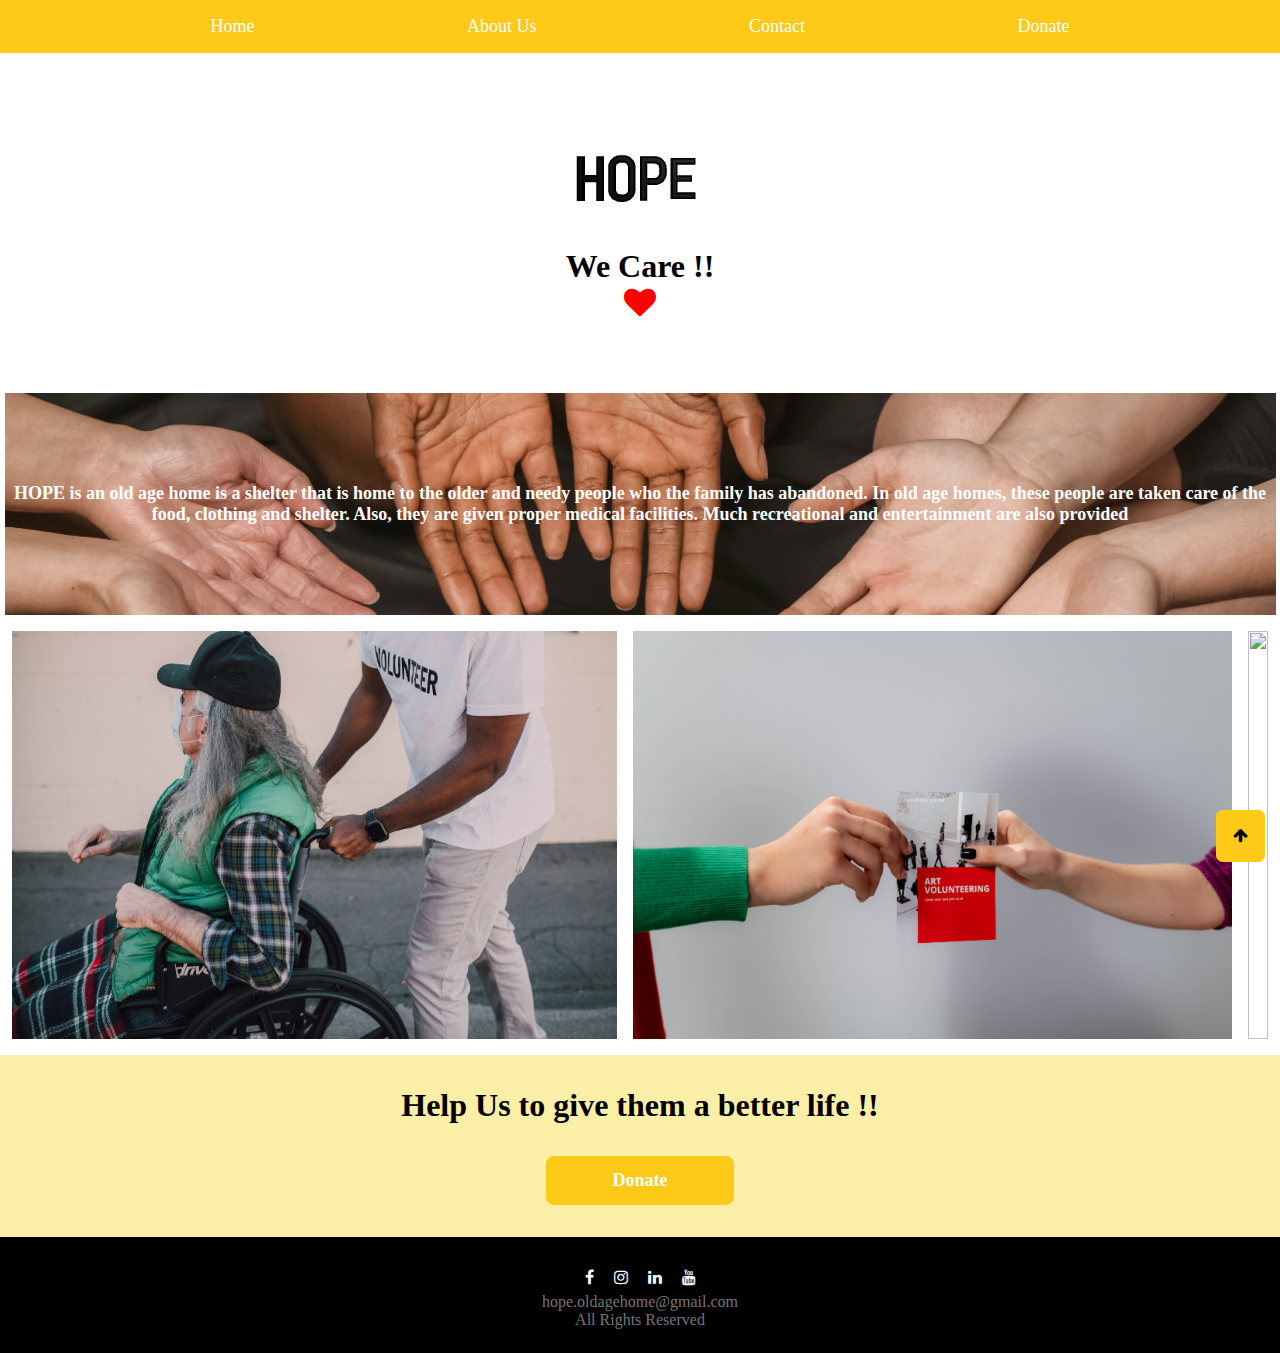
==== index.html @ 0c476066 "files pushed" ====
<!DOCTYPE html>
<html lang="en">
  <head>
    <meta charset="UTF-8" />
    <meta http-equiv="X-UA-Compatible" content="IE=edge" />
    <meta name="viewport" content="width=device-width, initial-scale=1.0" />
    <link rel="stylesheet" href="styles.css" />
    <link rel="shortcut icon" href="images/favicon.ico" type="image/x-icon" />
    <link
      rel="stylesheet"
      href="https://cdnjs.cloudflare.com/ajax/libs/font-awesome/4.7.0/css/font-awesome.min.css"
    />
    <title>HOPE || Old Age Home</title>
  </head>
  <body>
    <section id="navbar">
      <nav>
        <ul>
          <li><a href="#home">Home</a></li>
          <li><a href="#about">About Us </a></li>
          <li><a href="#contact">Contact</a></li>
          <li><a href="#donate">Donate</a></li>
        </ul>
      </nav>
    </section>
    <section id="home">
      <div style="padding: 7em 3em 3em 3em; align-items: center">
        <h1><img src="images/3D Text-1.1s-279px.gif" alt="" /></h1>
        <h1>
          We Care !! <br /><i
            class="fa fa-heart fa-beat"
            style="font-size: 2em px; color: red"
          ></i>
        </h1>
      </div>
    </section>
    <section id="about">
      <p style="padding: 5em 0em" id="abt_content">
        HOPE is an old age home is a shelter that is home to the older and needy
        people who the family has abandoned. In old age homes, these people are
        taken care of the food, clothing and shelter. Also, they are given
        proper medical facilities. Much recreational and entertainment are also
        provided
      </p>
    </section>
    <section class="images">
      <div>
        <img
          src="images/pexels-rodnae-productions-6646975.jpg"
          alt=""
          height="100%"
          width="100%"
        />
      </div>
      <div>
        <img
          src="images/pexels-cottonbro-6565754.jpg"
          alt=""
          height="100%"
          width="100%"
        />
      </div>
      <div>
        <img
          src="images/pexels-rodnae-productions-6647060.jpg"
          alt=""
          height="100%"
          width="100%"
        />
      </div>
    </section>
    <section id="donate">
        <h1>Help Us to give them a better life !!</h1>
      <div class="donate_btn">
        <a href="">Donate</a>
      </div>
    </section>
    <div>
      <a href="#home" id="return-to-top"
        ><i class="fa fa-arrow-up white"></i
      ></a>
    </div>
    <footer id="contact">
        <i class="fa fa-facebook icons"></i>
        <i class="fa fa-instagram icons"></i>
        <i class="fa fa-linkedin icons"></i>
        <i class="fa fa-youtube icons"></i>
        <p>hope.oldagehome@gmail.com<p>
        <p>All Rights Reserved<p>
    </footer>
  </body>
</html>
---- styles.css ----
* {
  margin: 0;
  padding: 0;
  text-align: center;
}
#navbar {
  width: 100%;
  position: fixed;
  background-color: rgb(255, 201, 23);
  z-index: 1;
}
nav ul {
  display: flex;
  flex-direction: row;
  list-style: none;
  justify-content: space-evenly;
  padding: 1em;
}
nav ul li a {
  text-decoration: none;
  font-size: large;
  margin: 1em;
  color: white;
}
nav ul li a:hover,
:active {
  color: black;
}
#donate {
  margin-top: 0.5em;
  padding: 2em;
  align-items: center;
  background-color: #f8dd4e80;
}
#donate h1 {
  margin-bottom: 1em;
}
#donate .donate_btn {
  width: 10em;
  margin: auto;
  background-color: rgb(255, 201, 23);
  padding: 0.75em;
  border-radius: 0.5em;
  border: 2px solid rgb(255, 201, 23);
}
.donate_btn a {
  color: rgb(255, 255, 255);
  text-decoration: none;
  background-color: inherit;
  font-size: large;
  font-weight: 700;
  padding: 0;
  cursor: pointer;
}
#about {
  padding: 0.25em;
  margin-top: 1em;
  font-size: large;
  font-weight: 600;
}
.images {
  display: flex;
  flex-direction: row;
  margin: 0.25em;
}
.images div {
  margin: 0.5em;
}
#abt_content {
  background: url(images/pexels-kindel-media-7298844.jpg) no-repeat;
  background-position: center;
  background-size: cover;
  color: white;
  opacity: 0.95;
  z-index: 0;
}
#contact {
  margin-top: 0em;
  background: black;
  height: 10%;
  padding: 1.5em;
  color: rgba(133, 130, 130, 0.911);
  font-weight: 200;
}
.icons{
  font-size: medium;
  margin: 0.5em;
  color:white;
}
#return-to-top {
  margin-top: 0em;
  left: 95%;
  position: fixed;
  z-index: 1;
  top: 90%;
  border: 1px solid rgb(255, 201, 23);
  padding: 1em;
  border-radius: 0.4em;
  background: rgb(255, 201, 23);
  color: black;
}
/* Media Querries */
@media screen and (max-width: 600px) {
  .images {
    flex-direction: column;
  }
  nav ul li a {
    font-size: small;
  }
  #return-to-top{
    left:85%;
    padding: 0.75em;
  }
}
/* Animations */
.fa-beat {
  animation: fa-beat 5s ease infinite;
}
@keyframes fa-beat {
  0% {
    transform: scale(1);
  }
  5% {
    transform: scale(1.25);
  }
  20% {
    transform: scale(1);
  }
  30% {
    transform: scale(1);
  }
  35% {
    transform: scale(1.25);
  }
  50% {
    transform: scale(1);
  }
  55% {
    transform: scale(1.25);
  }
  70% {
    transform: scale(1);
  }
}
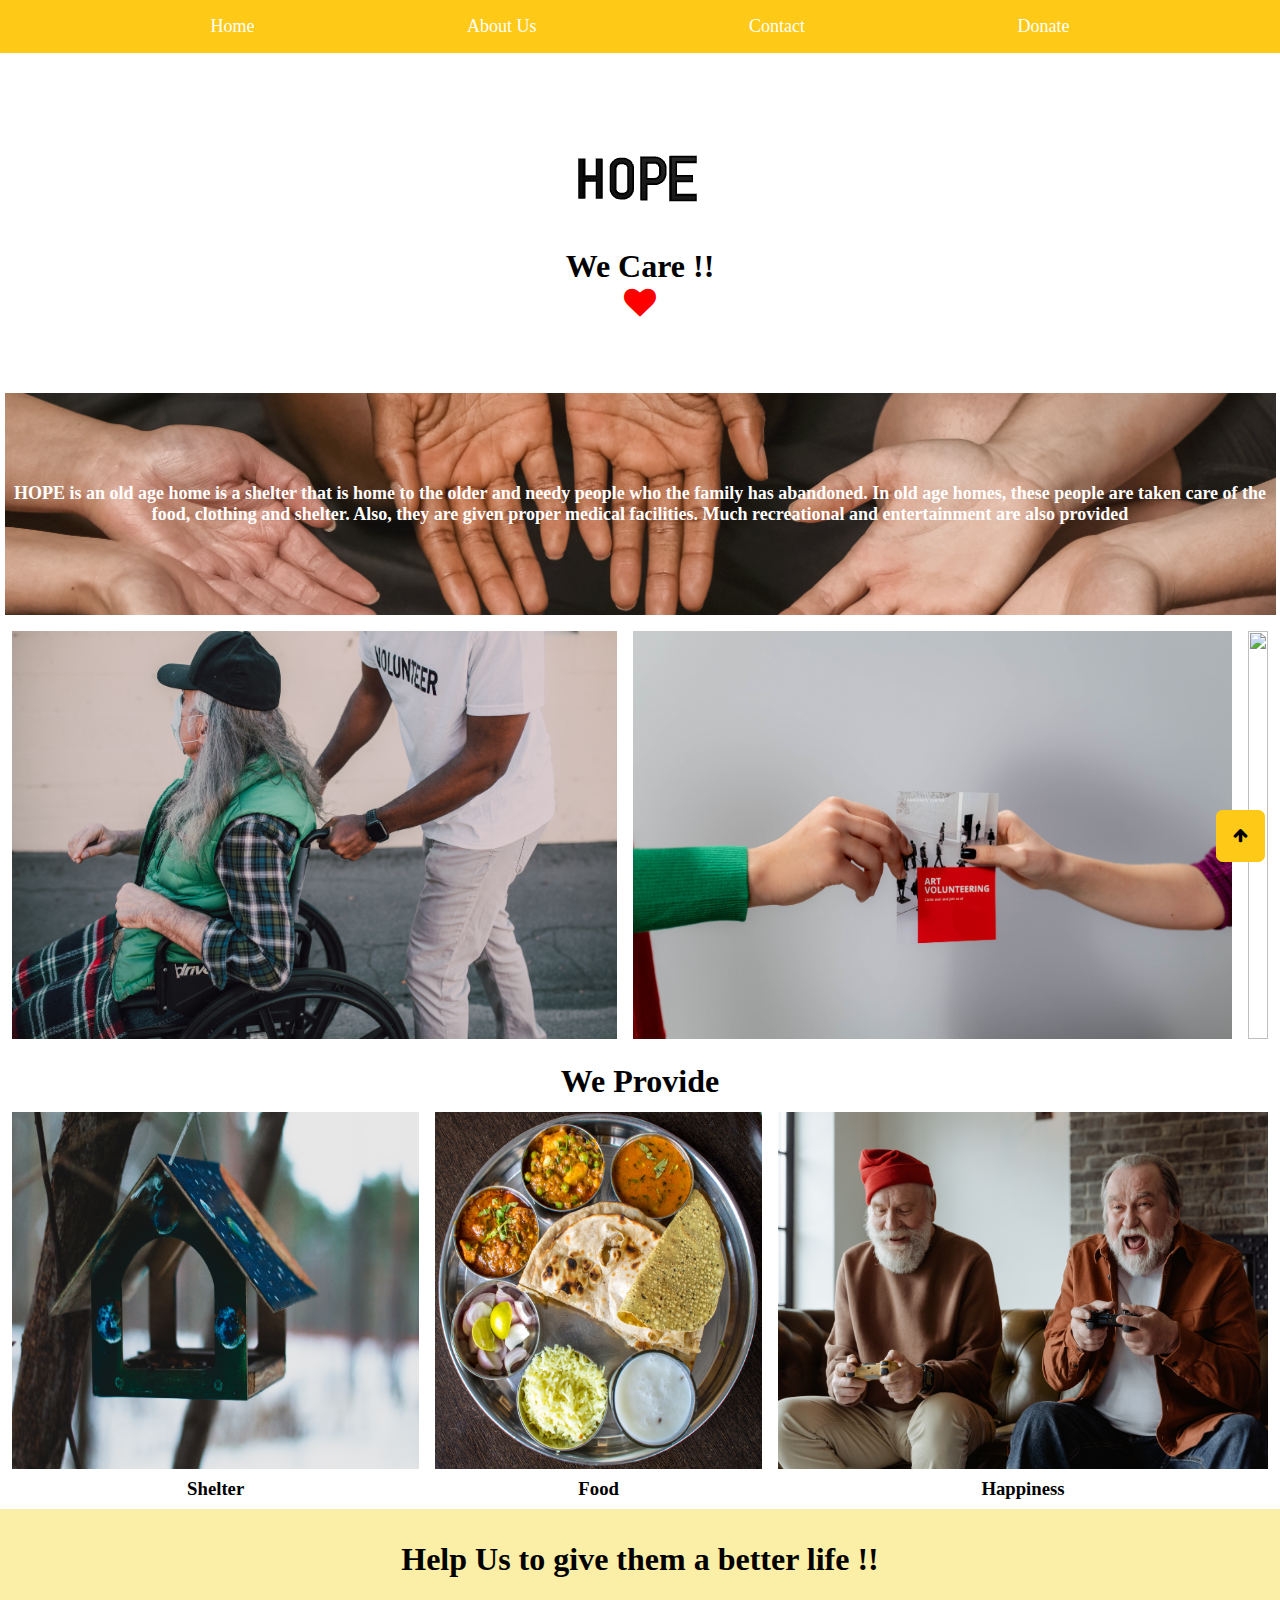
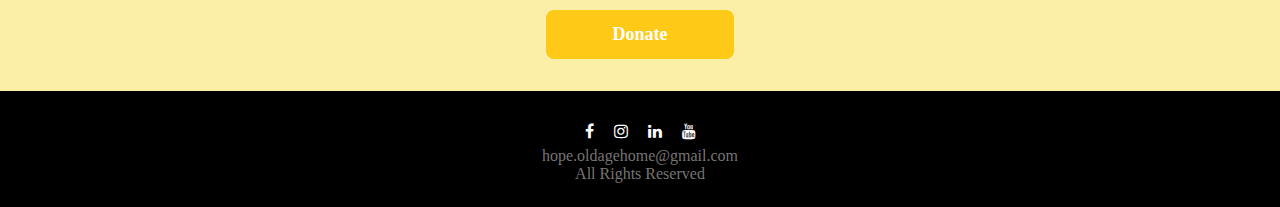
==== commit c6ce1a5a: "Activities section added" ====
--- a/index.html
+++ b/index.html
@@ -69,24 +69,44 @@
         />
       </div>
     </section>
+    <section id="activity">
+      <h1 style="font-size: xx-large;">We Provide</h1>
+      <div class="images">
+        <div>
+          <img src="images/shleter.jpg" alt="" height="100%" width="100%" />
+          <h3 style="margin-top: 0.25em;">Shelter</h3>
+        </div>
+        <div>
+          <img src="images/food.jpg" alt="" height="100%" width="100%" />
+          <h3 style="margin-top: 0.25em;">Food</h3>
+        </div>
+        <div>
+          <img src="images/entertainment.jpg" alt="" height="100%" width="100%" />
+          <h3 style="margin-top: 0.25em;">Happiness</h3>
+        </div>
+      </div>
+    </section>
     <section id="donate">
-        <h1>Help Us to give them a better life !!</h1>
+      <h1>Help Us to give them a better life !!</h1>
       <div class="donate_btn">
         <a href="">Donate</a>
       </div>
     </section>
+
     <div>
       <a href="#home" id="return-to-top"
         ><i class="fa fa-arrow-up white"></i
       ></a>
     </div>
     <footer id="contact">
-        <i class="fa fa-facebook icons"></i>
-        <i class="fa fa-instagram icons"></i>
-        <i class="fa fa-linkedin icons"></i>
-        <i class="fa fa-youtube icons"></i>
-        <p>hope.oldagehome@gmail.com<p>
-        <p>All Rights Reserved<p>
+      <i class="fa fa-facebook icons"></i>
+      <i class="fa fa-instagram icons"></i>
+      <i class="fa fa-linkedin icons"></i>
+      <i class="fa fa-youtube icons"></i>
+      <p>hope.oldagehome@gmail.com</p>
+      <p></p>
+      <p>All Rights Reserved</p>
+      <p></p>
     </footer>
   </body>
 </html>
--- a/styles.css
+++ b/styles.css
@@ -74,6 +74,11 @@
   opacity: 0.95;
   z-index: 0;
 }
+#activity{
+  margin-top: 1em;
+  margin-bottom: 2em;
+  
+}
 #contact {
   margin-top: 0em;
   background: black;
